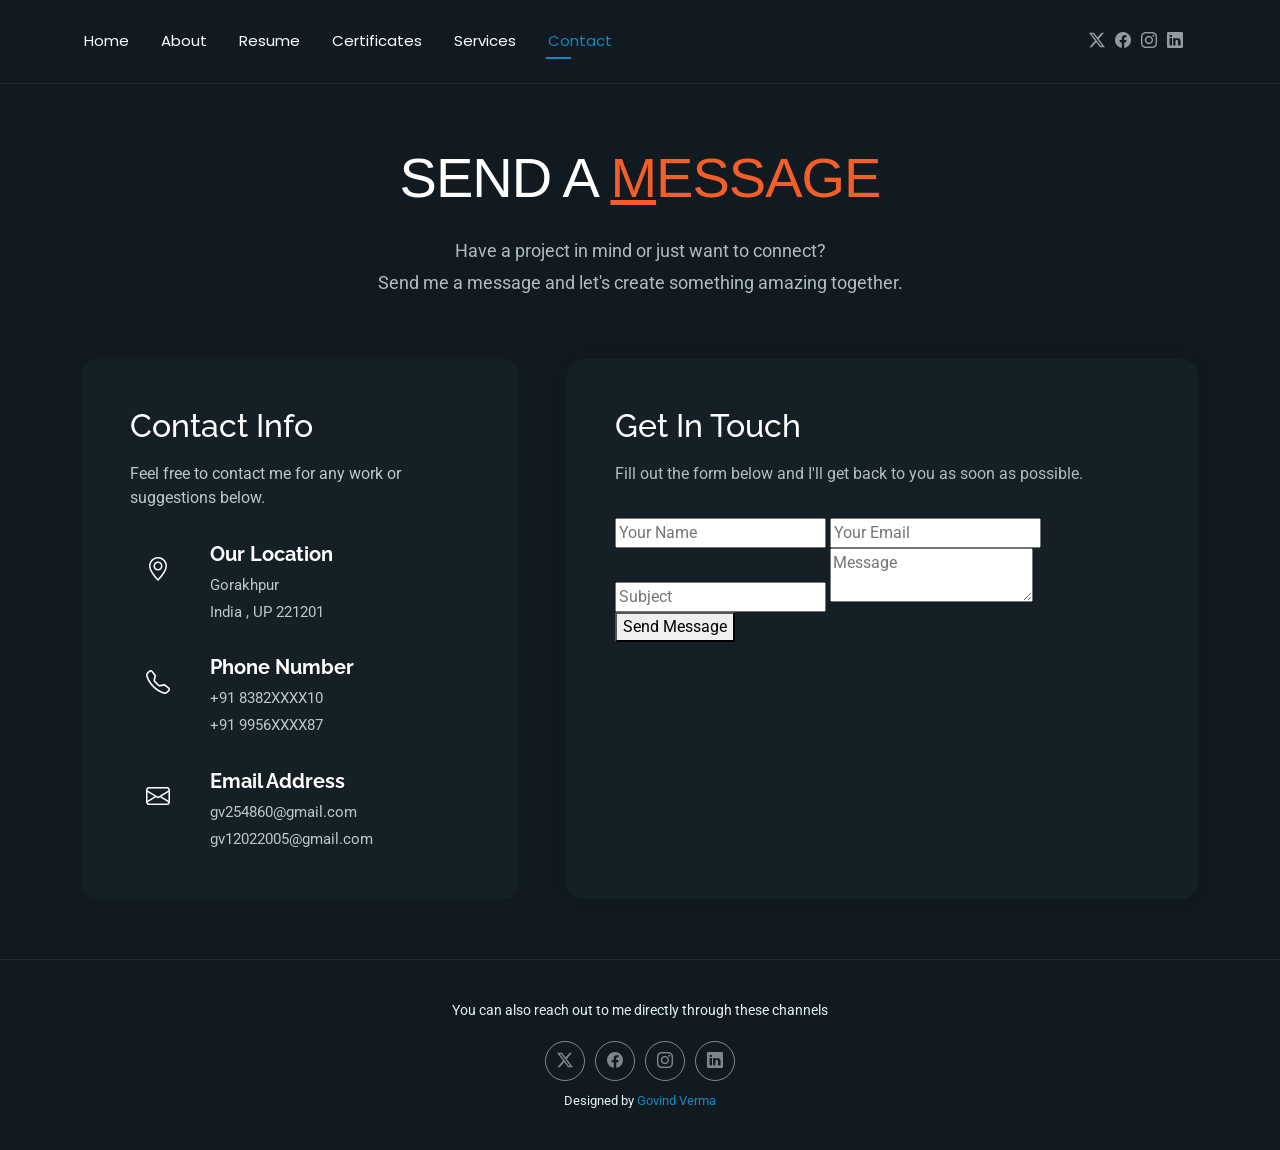
==== contact.html @ 2841191f "notification on -> netlify" ====
<!DOCTYPE html>
<html lang="en">

<head>
  <meta charset="utf-8">
  <meta content="width=device-width, initial-scale=1.0" name="viewport">
  <title>Contact-Govind Verma || Software Enginee</title>
  <meta name="description" content="">
  <meta name="keywords" content="">

  <!-- Favicons -->
  <link href="assets/img/profile/icon.png" rel="icon">
  <!-- Fonts -->
  <link href="https://fonts.googleapis.com" rel="preconnect">
  <link href="https://fonts.gstatic.com" rel="preconnect" crossorigin>
  <link href="https://fonts.googleapis.com/css2?family=Roboto:ital,wght@0,100;0,300;0,400;0,500;0,700;0,900;1,100;1,300;1,400;1,500;1,700;1,900&family=Poppins:ital,wght@0,100;0,200;0,300;0,400;0,500;0,600;0,700;0,800;0,900;1,100;1,200;1,300;1,400;1,500;1,600;1,700;1,800;1,900&family=Raleway:ital,wght@0,100;0,200;0,300;0,400;0,500;0,600;0,700;0,800;0,900;1,100;1,200;1,300;1,400;1,500;1,600;1,700;1,800;1,900&display=swap" rel="stylesheet">

  <!-- Vendor CSS Files -->
  <link href="assets/vendor/bootstrap/css/bootstrap.min.css" rel="stylesheet">
  <link href="assets/vendor/bootstrap-icons/bootstrap-icons.css" rel="stylesheet">
  <link href="assets/vendor/aos/aos.css" rel="stylesheet">
  <link href="assets/vendor/swiper/swiper-bundle.min.css" rel="stylesheet">
  <link href="assets/vendor/glightbox/css/glightbox.min.css" rel="stylesheet">

  <!-- Main CSS File -->
  <link href="assets/css/main.css" rel="stylesheet">
</head>

<body class="contact-page">

  <header id="header" class="header d-flex align-items-center light-background sticky-top">
    <div class="container position-relative d-flex align-items-center justify-content-between">
      <nav id="navmenu" class="navmenu">
        <ul>
          <li><a href="index.html" >Home</a></li>
          <li><a href="about.html">About</a></li>
          <li><a href="resume.html">Resume</a></li>
          <li><a href="portfolio.html">Certificates</a></li>
          <li><a href="services.html">Services</a></li>
          <li><a href="contact.html" class="active">Contact</a></li>
        </ul>
        <i class="mobile-nav-toggle d-xl-none bi bi-list"></i>
      </nav>

      <div class="header-social-links">
        <a href="#" class="twitter"><i class="bi bi-twitter-x"></i></a>
        <a href="#" class="facebook"><i class="bi bi-facebook"></i></a>
        <a href="#" class="instagram"><i class="bi bi-instagram"></i></a>
        <a href="https://www.linkedin.com/in/govindverma07" class="linkedin"><i class="bi bi-linkedin"></i></a>
      </div>

    </div>
  </header>

  <main class="main">

    <!-- Contact Section -->
    <section id="contact" class="contact section">

      <!-- Section Title -->
      <div class="container section-title" data-aos="fade-up">
        <h2 style="font-family: 'Franklin Gothic Medium', 'Arial Narrow', Arial, sans-serif;">SEND A <span style="color: rgb(244, 94, 40);"><u>M</u>ESSAGE</span></h2>
        <p>Have a project in mind or just want to connect? 
          <Br>Send me a message and let's create something amazing together.</p>
      </div><!-- End Section Title -->

      <div class="container" data-aos="fade-up" data-aos-delay="100">

        <div class="row g-4 g-lg-5">
          <div class="col-lg-5">
            <div class="info-box" data-aos="fade-up" data-aos-delay="200">
              <h3>Contact Info</h3>
              <p>Feel free to contact me for any work or suggestions below.</p>

              <div class="info-item" data-aos="fade-up" data-aos-delay="300">
                <div class="icon-box">
                  <i class="bi bi-geo-alt"></i>
                </div>
                <div class="content">
                  <h4>Our Location</h4>
                  <p>Gorakhpur</p>
                  <p>India , UP 221201</p>
                </div>
              </div>

              <div class="info-item" data-aos="fade-up" data-aos-delay="400">
                <div class="icon-box">
                  <i class="bi bi-telephone"></i>
                </div>
                <div class="content">
                  <h4>Phone Number</h4>
                  <p>+91 8382XXXX10</p>
                  <p>+91 9956XXXX87</p>
                </div>
              </div>

              <div class="info-item" data-aos="fade-up" data-aos-delay="500">
                <div class="icon-box">
                  <i class="bi bi-envelope"></i>
                </div>
                <div class="content">
                  <h4>Email Address</h4>
                  <p>gv254860@gmail.com</p>
                  <p>gv12022005@gmail.com</p>
                </div>
              </div>
            </div>
          </div>

          <div class="col-lg-7">
            <div class="contact-form" data-aos="fade-up" data-aos-delay="300">
              <h3>Get In Touch</h3>
              <p>Fill out the form below and I'll get back to you as soon as possible.</p>

             <form name="contact" method="POST" data-netlify="true" action="/success.html">

<input type="hidden" name="form-name" value="contact">

<input type="text" name="name" placeholder="Your Name" required>

<input type="email" name="email" placeholder="Your Email" required>

<input type="text" name="subject" placeholder="Subject">

<textarea name="message" placeholder="Message"></textarea>

<button type="submit">Send Message</button>

</form>
            </div>
          </div>

        </div>

      </div>

    </section><!-- /Contact Section -->

  </main>

  <footer id="footer" class="footer">

    <div class="container">
      <div class="copyright text-center ">
        <p>You can also reach out to me directly through these channels<br></span></p>
      </div>
       <div class="social-links d-flex justify-content-center">
        <a href="#" class="twitter"><i class="bi bi-twitter-x"></i></a>
        <a href="#" class="facebook"><i class="bi bi-facebook"></i></a>
        <a href="#" class="instagram"><i class="bi bi-instagram"></i></a>
        <a href="https://www.linkedin.com/in/govindverma07" class="linkedin"><i class="bi bi-linkedin"></i></a>
      
      </div>
      <div class="credits">
        Designed by <a href="https://www.linkedin.com/in/govindverma07">Govind Verma</a>
      </div>
    </div>
  </footer>

  <!-- Scroll Top -->
  <a href="#" id="scroll-top" class="scroll-top d-flex align-items-center justify-content-center"><i class="bi bi-arrow-up-short"></i></a>

  <!-- Preloader -->
  <div id="preloader"></div>

  <!-- Vendor JS Files -->
  <script src="assets/vendor/bootstrap/js/bootstrap.bundle.min.js"></script>
  <script src="assets/vendor/php-email-form/validate.js"></script>
  <script src="assets/vendor/aos/aos.js"></script>
  <script src="assets/vendor/typed.js/typed.umd.js"></script>
  <script src="assets/vendor/waypoints/noframework.waypoints.js"></script>
  <script src="assets/vendor/purecounter/purecounter_vanilla.js"></script>
  <script src="assets/vendor/swiper/swiper-bundle.min.js"></script>
  <script src="assets/vendor/imagesloaded/imagesloaded.pkgd.min.js"></script>
  <script src="assets/vendor/isotope-layout/isotope.pkgd.min.js"></script>
  <script src="assets/vendor/glightbox/js/glightbox.min.js"></script>

  <!-- Main JS File -->
  <script src="assets/js/main.js"></script>

</body>

</html>
---- assets/css/main.css ----
/**
* Template Name: FolioOne
* Template URL: https://bootstrapmade.com/folioone-bootstrap-portfolio-website-template/
* Updated: Aug 23 2025 with Bootstrap v5.3.7
* Author: BootstrapMade.com
* License: https://bootstrapmade.com/license/
*/

/*--------------------------------------------------------------
# Font & Color Variables
# Help: https://bootstrapmade.com/color-system/
--------------------------------------------------------------*/
/* Fonts */
:root {
  --default-font: "Roboto",  system-ui, -apple-system, "Segoe UI", Roboto, "Helvetica Neue", Arial, "Noto Sans", "Liberation Sans", sans-serif, "Apple Color Emoji", "Segoe UI Emoji", "Segoe UI Symbol", "Noto Color Emoji";
  --heading-font: "Raleway",  sans-serif;
  --nav-font: "Poppins",  sans-serif;
}

/* Global Colors - The following color variables are used throughout the website. Updating them here will change the color scheme of the entire website */
:root { 
  --background-color: #101a20; /* Background color for the entire website, including individual sections */
  --default-color: #e7f2f7; /* Default color used for the majority of the text content across the entire website */
  --heading-color: #ffffff; /* Color for headings, subheadings and title throughout the website */
  --accent-color: #1387c1; /* Accent color that represents your brand on the website. It's used for buttons, links, and other elements that need to stand out */
  --surface-color: #141f26; /* The surface color is used as a background of boxed elements within sections, such as cards, icon boxes, or other elements that require a visual separation from the global background. */
  --contrast-color: #ffffff; /* Contrast color for text, ensuring readability against backgrounds of accent, heading, or default colors. */
}

/* Nav Menu Colors - The following color variables are used specifically for the navigation menu. They are separate from the global colors to allow for more customization options */
:root {
  --nav-color: #ffffff;  /* The default color of the main navmenu links */
  --nav-hover-color: #1387c1; /* Applied to main navmenu links when they are hovered over or active */
  --nav-mobile-background-color: #213642; /* Used as the background color for mobile navigation menu */
  --nav-dropdown-background-color: #051117; /* Used as the background color for dropdown items that appear when hovering over primary navigation items */
  --nav-dropdown-color: #e7f2f7; /* Used for navigation links of the dropdown items in the navigation menu. */
  --nav-dropdown-hover-color: #1387c1; /* Similar to --nav-hover-color, this color is applied to dropdown navigation links when they are hovered over. */
}

/* Color Presets - These classes override global colors when applied to any section or element, providing reuse of the sam color scheme. */

.light-background {
  --background-color: #142027;
  --surface-color: #325264;
}

.dark-background {
  --background-color: #0b1419;
  --default-color: #ffffff;
  --heading-color: #ffffff;
  --surface-color: #252525;
  --contrast-color: #ffffff;
}

/* Smooth scroll */
:root {
  scroll-behavior: smooth;
}

/*--------------------------------------------------------------
# General Styling & Shared Classes
--------------------------------------------------------------*/
body {
  color: var(--default-color);
  background-color: var(--background-color);
  font-family: var(--default-font);
}

a {
  color: var(--accent-color);
  text-decoration: none;
  transition: 0.3s;
}

a:hover {
  color: color-mix(in srgb, var(--accent-color), transparent 25%);
  text-decoration: none;
}

h1,
h2,
h3,
h4,
h5,
h6 {
  color: var(--heading-color);
  font-family: var(--heading-font);
}

/* PHP Email Form Messages
------------------------------*/
.php-email-form .error-message {
  display: none;
  background: #df1529;
  color: #ffffff;
  text-align: left;
  padding: 15px;
  margin-bottom: 24px;
  font-weight: 600;
}

.php-email-form .sent-message {
  display: none;
  color: #ffffff;
  background: #059652;
  text-align: center;
  padding: 15px;
  margin-bottom: 24px;
  font-weight: 600;
}

.php-email-form .loading {
  display: none;
  background: var(--surface-color);
  text-align: center;
  padding: 15px;
  margin-bottom: 24px;
}

.php-email-form .loading:before {
  content: "";
  display: inline-block;
  border-radius: 50%;
  width: 24px;
  height: 24px;
  margin: 0 10px -6px 0;
  border: 3px solid var(--accent-color);
  border-top-color: var(--surface-color);
  animation: php-email-form-loading 1s linear infinite;
}

@keyframes php-email-form-loading {
  0% {
    transform: rotate(0deg);
  }

  100% {
    transform: rotate(360deg);
  }
}

/*--------------------------------------------------------------
# Global Header
--------------------------------------------------------------*/
.header {
  --background-color: rgba(255, 255, 255, 0);
  color: var(--default-color);
  background-color: var(--background-color);
  padding: 15px 0;
  transition: all 0.5s;
  z-index: 997;
  border-bottom: 1px solid color-mix(in srgb, var(--default-color), transparent 92%);
}

.header .logo {
  line-height: 1;
}

.header .logo img {
  max-height: 36px;
  margin-right: 8px;
}

.header .logo h1 {
  font-size: 32px;
  margin: 0;
  font-weight: 400;
  color: var(--heading-color);
}

.header .header-social-links {
  padding-right: 15px;
}

.header .header-social-links a {
  color: color-mix(in srgb, var(--default-color), transparent 40%);
  padding-left: 6px;
  display: inline-block;
  transition: 0.3s;
  font-size: 16px;
}

.header .header-social-links a:hover {
  color: var(--default-color);
}

.header .header-social-links a i {
  line-height: 0px;
}

@media (max-width: 1200px) {
  .header .logo {
    order: 1;
  }

  .header .header-social-links {
    order: 2;
  }

  .header .navmenu {
    order: 3;
  }
}

/* Global Header on Scroll
------------------------------*/
.scrolled .header {
  --background-color: rgba(16, 26, 32, 0.9);
}

/*--------------------------------------------------------------
# Navigation Menu
--------------------------------------------------------------*/
/* Desktop Navigation */
@media (min-width: 1200px) {
  .navmenu {
    padding: 0;
  }

  .navmenu ul {
    margin: 0;
    padding: 0;
    display: flex;
    list-style: none;
    align-items: center;
  }

  .navmenu li {
    position: relative;
  }

  .navmenu>ul>li {
    white-space: nowrap;
    padding: 15px 28px 15px 0;
  }

  .navmenu>ul>li:last-child {
    padding-right: 0;
  }

  .navmenu a,
  .navmenu a:focus {
    color: var(--nav-color);
    font-size: 15px;
    padding: 0 2px;
    font-family: var(--nav-font);
    font-weight: 400;
    display: flex;
    align-items: center;
    justify-content: space-between;
    white-space: nowrap;
    transition: 0.3s;
    position: relative;
  }

  .navmenu a i,
  .navmenu a:focus i {
    font-size: 12px;
    line-height: 0;
    margin-left: 5px;
    transition: 0.3s;
  }

  .navmenu>ul>li>a:before {
    content: "";
    position: absolute;
    height: 2px;
    bottom: -6px;
    left: 0;
    background-color: var(--nav-hover-color);
    visibility: hidden;
    width: 0px;
    transition: all 0.3s ease-in-out 0s;
  }

  .navmenu a:hover:before,
  .navmenu li:hover>a:before,
  .navmenu .active:before {
    visibility: visible;
    width: 25px;
  }

  .navmenu li:hover>a,
  .navmenu .active,
  .navmenu .active:focus {
    color: var(--nav-hover-color);
  }

  .navmenu .dropdown ul {
    margin: 0;
    padding: 10px 0;
    background: var(--nav-dropdown-background-color);
    display: block;
    position: absolute;
    visibility: hidden;
    left: -5px;
    top: 130%;
    opacity: 0;
    transition: 0.3s;
    border-radius: 4px;
    z-index: 99;
    box-shadow: 0px 0px 30px rgba(0, 0, 0, 0.1);
  }

  .navmenu .dropdown ul li {
    min-width: 200px;
  }

  .navmenu .dropdown ul a {
    padding: 10px 20px;
    font-size: 15px;
    text-transform: none;
    color: var(--nav-dropdown-color);
  }

  .navmenu .dropdown ul a i {
    font-size: 12px;
  }

  .navmenu .dropdown ul a:hover,
  .navmenu .dropdown ul .active:hover,
  .navmenu .dropdown ul li:hover>a {
    color: var(--nav-dropdown-hover-color);
  }

  .navmenu .dropdown:hover>ul {
    opacity: 1;
    top: 100%;
    visibility: visible;
  }

  .navmenu .dropdown .dropdown ul {
    top: 0;
    left: -90%;
    visibility: hidden;
  }

  .navmenu .dropdown .dropdown:hover>ul {
    opacity: 1;
    top: 0;
    left: -100%;
    visibility: visible;
  }
}

/* Mobile Navigation */
@media (max-width: 1199px) {
  .mobile-nav-toggle {
    color: var(--nav-color);
    font-size: 28px;
    line-height: 0;
    margin-right: 10px;
    cursor: pointer;
    transition: color 0.3s;
  }

  .navmenu {
    padding: 0;
    z-index: 9997;
  }

  .navmenu ul {
    display: none;
    list-style: none;
    position: absolute;
    inset: 60px 20px 20px 20px;
    padding: 10px 0;
    margin: 0;
    border-radius: 6px;
    background-color: var(--nav-mobile-background-color);
    border: 1px solid color-mix(in srgb, var(--default-color), transparent 90%);
    box-shadow: none;
    overflow-y: auto;
    transition: 0.3s;
    z-index: 9998;
  }

  .navmenu a,
  .navmenu a:focus {
    color: var(--nav-dropdown-color);
    padding: 10px 20px;
    font-family: var(--nav-font);
    font-size: 17px;
    font-weight: 500;
    display: flex;
    align-items: center;
    justify-content: space-between;
    white-space: nowrap;
    transition: 0.3s;
  }

  .navmenu a i,
  .navmenu a:focus i {
    font-size: 12px;
    line-height: 0;
    margin-left: 5px;
    width: 30px;
    height: 30px;
    display: flex;
    align-items: center;
    justify-content: center;
    border-radius: 50%;
    transition: 0.3s;
    background-color: color-mix(in srgb, var(--accent-color), transparent 90%);
  }

  .navmenu a i:hover,
  .navmenu a:focus i:hover {
    background-color: var(--accent-color);
    color: var(--contrast-color);
  }

  .navmenu a:hover,
  .navmenu .active,
  .navmenu .active:focus {
    color: var(--nav-dropdown-hover-color);
  }

  .navmenu .active i,
  .navmenu .active:focus i {
    background-color: var(--accent-color);
    color: var(--contrast-color);
    transform: rotate(180deg);
  }

  .navmenu .dropdown ul {
    position: static;
    display: none;
    z-index: 99;
    padding: 10px 0;
    margin: 10px 20px;
    background-color: var(--nav-dropdown-background-color);
    transition: all 0.5s ease-in-out;
  }

  .navmenu .dropdown ul ul {
    background-color: rgba(33, 37, 41, 0.1);
  }

  .navmenu .dropdown>.dropdown-active {
    display: block;
    background-color: rgba(33, 37, 41, 0.03);
  }

  .mobile-nav-active {
    overflow: hidden;
  }

  .mobile-nav-active .mobile-nav-toggle {
    color: #fff;
    position: absolute;
    font-size: 32px;
    top: 15px;
    right: 15px;
    margin-right: 0;
    z-index: 9999;
  }

  .mobile-nav-active .navmenu {
    position: fixed;
    overflow: hidden;
    inset: 0;
    background: rgba(33, 37, 41, 0.8);
    transition: 0.3s;
  }

  .mobile-nav-active .navmenu>ul {
    display: block;
  }
}

/*--------------------------------------------------------------
# Global Footer
--------------------------------------------------------------*/
.footer {
  color: var(--default-color);
  background-color: var(--background-color);
  font-size: 14px;
  padding: 40px 0;
  position: relative;
  border-top: 1px solid color-mix(in srgb, var(--default-color), transparent 92%);
}

.footer .copyright p {
  margin-bottom: 0;
}

.footer .social-links {
  margin-top: 20px;
}

.footer .social-links a {
  display: flex;
  align-items: center;
  justify-content: center;
  width: 40px;
  height: 40px;
  border-radius: 50%;
  border: 1px solid color-mix(in srgb, var(--default-color), transparent 50%);
  font-size: 16px;
  color: color-mix(in srgb, var(--default-color), transparent 50%);
  margin: 0 5px;
  transition: 0.3s;
}

.footer .social-links a:hover {
  color: var(--accent-color);
  border-color: var(--accent-color);
}

.footer .credits {
  margin-top: 10px;
  font-size: 13px;
  text-align: center;
}

/*--------------------------------------------------------------
# Preloader
--------------------------------------------------------------*/
#preloader {
  position: fixed;
  inset: 0;
  z-index: 9999;
  overflow: hidden;
  background-color: var(--background-color);
  transition: all 0.6s ease-out;
  width: 100%;
  height: 100vh;
}

#preloader:before,
#preloader:after {
  content: "";
  position: absolute;
  border: 4px solid var(--accent-color);
  border-radius: 50%;
  animation: animate-preloader 2s cubic-bezier(0, 0.2, 0.8, 1) infinite;
}

#preloader:after {
  animation-delay: -0.5s;
}

@keyframes animate-preloader {
  0% {
    width: 10px;
    height: 10px;
    top: calc(50% - 5px);
    left: calc(50% - 5px);
    opacity: 1;
  }

  100% {
    width: 72px;
    height: 72px;
    top: calc(50% - 36px);
    left: calc(50% - 36px);
    opacity: 0;
  }
}

/*--------------------------------------------------------------
# Scroll Top Button
--------------------------------------------------------------*/
.scroll-top {
  position: fixed;
  visibility: hidden;
  opacity: 0;
  right: 15px;
  bottom: -15px;
  z-index: 99999;
  background-color: var(--accent-color);
  width: 44px;
  height: 44px;
  border-radius: 50px;
  transition: all 0.4s;
}

.scroll-top i {
  font-size: 24px;
  color: var(--contrast-color);
  line-height: 0;
}

.scroll-top:hover {
  background-color: color-mix(in srgb, var(--accent-color), transparent 20%);
  color: var(--contrast-color);
}

.scroll-top.active {
  visibility: visible;
  opacity: 1;
  bottom: 15px;
}

/*--------------------------------------------------------------
# Disable aos animation delay on mobile devices
--------------------------------------------------------------*/
@media screen and (max-width: 768px) {
  [data-aos-delay] {
    transition-delay: 0 !important;
  }
}

/*--------------------------------------------------------------
# Global Page Titles & Breadcrumbs
--------------------------------------------------------------*/
.page-title {
  color: var(--default-color);
  background-color: var(--background-color);
  position: relative;
}

.page-title .heading {
  padding: 80px 0;
  border-top: 1px solid color-mix(in srgb, var(--default-color), transparent 90%);
}

.page-title .heading h1 {
  font-size: 38px;
  font-weight: 700;
}

.page-title nav {
  background-color: color-mix(in srgb, var(--default-color), transparent 96%);
  padding: 20px 0;
}

.page-title nav ol {
  display: flex;
  flex-wrap: wrap;
  list-style: none;
  padding: 0;
  margin: 0;
  font-size: 16px;
  font-weight: 400;
}

.page-title nav ol li+li {
  padding-left: 10px;
}

.page-title nav ol li+li::before {
  content: "/";
  display: inline-block;
  padding-right: 10px;
  color: color-mix(in srgb, var(--default-color), transparent 70%);
}

/*--------------------------------------------------------------
# Global Sections
--------------------------------------------------------------*/
section,
.section {
  color: var(--default-color);
  background-color: var(--background-color);
  padding: 60px 0;
  scroll-margin-top: 100px;
  overflow: clip;
}

@media (max-width: 1199px) {

  section,
  .section {
    scroll-margin-top: 66px;
  }
}

/*--------------------------------------------------------------
# Global Section Titles
--------------------------------------------------------------*/
.section-title {
  text-align: center;
  padding-bottom: 60px;
  position: relative;
}

.section-title h2 {
  font-size: 3.5rem;
  font-weight: 400;
  line-height: 1.2;
  color: var(--heading-color);
  margin-bottom: 1.5rem;
  letter-spacing: -1px;
}

@media (max-width: 768px) {
  .section-title h2 {
    font-size: 2.5rem;
  }
}

.section-title p {
  font-size: 1.125rem;
  line-height: 1.8;
  color: color-mix(in srgb, var(--default-color), transparent 25%);
  max-width: 900px;
  margin: 0 auto;
  text-wrap: balance;
}

/*--------------------------------------------------------------
# Hero Section
--------------------------------------------------------------*/
.hero {
  padding: 80px 0;
  min-height: 100vh;
  display: flex;
  align-items: center;
}

.hero .hero-content h1 {
  font-size: 3.5rem;
  font-weight: 700;
  margin-bottom: 1rem;
  line-height: 1.2;
}

.hero .hero-content h1 .highlight {
  color: var(--accent-color);
  position: relative;
}

.hero .hero-content h1 .highlight::after {
  content: "";
  position: absolute;
  bottom: 0;
  left: 0;
  width: 100%;
  height: 3px;
  background: linear-gradient(90deg, var(--accent-color), color-mix(in srgb, var(--accent-color), transparent 50%));
  border-radius: 2px;
}

@media (max-width: 768px) {
  .hero .hero-content h1 {
    font-size: 2.5rem;
  }
}

.hero .hero-content h2 {
  font-size: 1.5rem;
  font-weight: 400;
  margin-bottom: 2rem;
  color: color-mix(in srgb, var(--default-color), transparent 20%);
}

.hero .hero-content h2 .typed {
  color: var(--accent-color);
  font-weight: 600;
}

@media (max-width: 768px) {
  .hero .hero-content h2 {
    font-size: 1.25rem;
  }
}

.hero .hero-content p {
  font-size: 1.1rem;
  line-height: 1.6;
  margin-bottom: 2.5rem;
  color: color-mix(in srgb, var(--default-color), transparent 30%);
}

.hero .hero-actions {
  display: flex;
  gap: 1rem;
  margin-bottom: 3rem;
}

.hero .hero-actions .btn {
  padding: 12px 30px;
  border-radius: 50px;
  font-weight: 600;
  text-decoration: none;
  transition: all 0.3s ease;
  border: 2px solid;
}

.hero .hero-actions .btn.btn-primary {
  background: var(--accent-color);
  color: var(--contrast-color);
  border-color: var(--accent-color);
}

.hero .hero-actions .btn.btn-primary:hover {
  background: color-mix(in srgb, var(--accent-color), black 15%);
  border-color: color-mix(in srgb, var(--accent-color), black 15%);
  transform: translateY(-2px);
}

.hero .hero-actions .btn.btn-outline {
  background: transparent;
  color: var(--accent-color);
  border-color: var(--accent-color);
}

.hero .hero-actions .btn.btn-outline:hover {
  transform: translateY(-2px);
}

@media (max-width: 576px) {
  .hero .hero-actions {
    flex-direction: column;
  }

  .hero .hero-actions .btn {
    text-align: center;
  }
}

.hero .social-links {
  display: flex;
  gap: 1rem;
}

.hero .social-links a {
  width: 45px;
  height: 45px;
  background: var(--surface-color);
  border-radius: 50%;
  display: flex;
  align-items: center;
  justify-content: center;
  color: var(--default-color);
  font-size: 1.2rem;
  transition: all 0.3s ease;
}

.hero .social-links a:hover {
  background: var(--accent-color);
  color: var(--contrast-color);
  transform: translateY(-3px);
  box-shadow: 0 8px 25px color-mix(in srgb, var(--accent-color), transparent 70%);
}

.hero .hero-image {
  position: relative;
}

.hero .hero-image .image-wrapper {
  position: relative;
  max-width: 450px;
  margin: 0 auto;
}

.hero .hero-image .image-wrapper img {
  border-radius: 20px;
  box-shadow: 0 5px 15px color-mix(in srgb, var(--default-color), transparent 95%);
  transition: all 0.4s cubic-bezier(0.25, 0.46, 0.45, 0.94);
  position: relative;
}

.hero .hero-image .image-wrapper img:hover {
  transform: scale(1.02);
  box-shadow: 0 0 0 3px rgba(19, 135, 193, 0.3),
              0 0 20px rgba(19, 135, 193, 0.5),
              0 0 40px rgba(19, 135, 193, 0.6),
              0 0 60px rgba(19, 135, 193, 0.4),
              0 5px 15px rgba(0, 0, 0, 0.3);
  animation: borderGlow 1.2s ease-in-out infinite;
}

.hero .hero-image .floating-elements {
  position: absolute;
  top: 0;
  left: 0;
  right: 0;
  bottom: 0;
  pointer-events: none;
}

.hero .hero-image .floating-elements .floating-card {
  position: absolute;
  background: var(--surface-color);
  padding: 15px 20px;
  border-radius: 15px;
  box-shadow: 0 10px 30px color-mix(in srgb, var(--default-color), transparent 90%);
  display: flex;
  align-items: center;
  gap: 10px;
  font-weight: 600;
  animation: float 3s ease-in-out infinite;
}

.hero .hero-image .floating-elements .floating-card i {
  font-size: 1.5rem;
  color: var(--accent-color);
}

.hero .hero-image .floating-elements .floating-card.design {
  top: 10%;
  right: -10%;
  animation-delay: 0s;
}

.hero .hero-image .floating-elements .floating-card.code {
  bottom: 30%;
  left: -15%;
  animation-delay: 1s;
}

.hero .hero-image .floating-elements .floating-card.creativity {
  top: 60%;
  right: -5%;
  animation-delay: 2s;
}

@media (max-width: 992px) {
  .hero .hero-image .floating-elements .floating-card {
    display: none;
  }
}

@keyframes float {

  0%,
  100% {
    transform: translateY(0px);
  }

  50% {
    transform: translateY(-10px);
  }
}

@keyframes magicShimmer {
  0% {
    box-shadow: 0 0 0 3px rgba(19, 135, 193, 0.3),
                0 0 20px rgba(19, 135, 193, 0.5),
                0 0 40px rgba(19, 135, 193, 0.6),
                0 0 60px rgba(19, 135, 193, 0.4),
                0 5px 15px rgba(0, 0, 0, 0.3);
  }
  25% {
    box-shadow: 0 0 0 4px rgba(19, 135, 193, 0.5),
                0 0 25px rgba(19, 135, 193, 0.7),
                0 0 50px rgba(19, 135, 193, 0.8),
                0 0 80px rgba(19, 135, 193, 0.6),
                0 5px 15px rgba(0, 0, 0, 0.3);
  }
  50% {
    box-shadow: 0 0 0 5px rgba(19, 135, 193, 0.6),
                0 0 30px rgba(19, 135, 193, 0.8),
                0 0 60px rgba(19, 135, 193, 0.9),
                0 0 100px rgba(19, 135, 193, 0.7),
                0 5px 15px rgba(0, 0, 0, 0.3);
  }
  75% {
    box-shadow: 0 0 0 4px rgba(19, 135, 193, 0.5),
                0 0 25px rgba(19, 135, 193, 0.7),
                0 0 50px rgba(19, 135, 193, 0.8),
                0 0 80px rgba(19, 135, 193, 0.6),
                0 5px 15px rgba(0, 0, 0, 0.3);
  }
  100% {
    box-shadow: 0 0 0 3px rgba(19, 135, 193, 0.3),
                0 0 20px rgba(19, 135, 193, 0.5),
                0 0 40px rgba(19, 135, 193, 0.6),
                0 0 60px rgba(19, 135, 193, 0.4),
                0 5px 15px rgba(0, 0, 0, 0.3);
  }
}

@media (max-width: 992px) {
  .hero .hero-content {
    text-align: center;
    margin-bottom: 3rem;
  }
}

/*--------------------------------------------------------------
# About Section
--------------------------------------------------------------*/
.about .intro-content .eyebrow {
  display: inline-block;
  letter-spacing: 0.12em;
  text-transform: uppercase;
  font-size: 12px;
  color: color-mix(in srgb, var(--default-color), transparent 40%);
  margin-bottom: 16px;
}

.about .intro-content .headline {
  font-family: var(--heading-font);
  font-weight: 300;
  line-height: 1.2;
  font-size: clamp(28px, 4vw, 44px);
  margin: 0 0 24px 0;
}

.about .intro-content .lead {
  font-size: 18px;
  line-height: 1.8;
  color: color-mix(in srgb, var(--default-color), transparent 10%);
  margin-bottom: 24px;
}

.about .intro-content p {
  line-height: 1.8;
  margin-bottom: 24px;
  color: color-mix(in srgb, var(--default-color), transparent 5%);
}

.about .intro-content .cta-group {
  display: flex;
  gap: 24px;
  align-items: center;
  margin-top: 24px;
}

.about .intro-content .cta-group .btn-ghost {
  display: inline-flex;
  align-items: center;
  gap: 8px;
  padding: 12px 18px;
  border-radius: 6px;
  color: var(--accent-color);
  background: color-mix(in srgb, var(--accent-color), transparent 92%);
  border: 1px solid color-mix(in srgb, var(--accent-color), transparent 70%);
  transition: 0.3s ease-in-out;
}

.about .intro-content .cta-group .btn-ghost:hover,
.about .intro-content .cta-group .btn-ghost:focus {
  color: var(--contrast-color);
  background: var(--accent-color);
  border-color: var(--accent-color);
  outline: none;
  box-shadow: 0 0 0 3px color-mix(in srgb, var(--accent-color), transparent 70%);
}

.about .intro-content .cta-group .link-underline {
  display: inline-flex;
  align-items: center;
  gap: 8px;
  position: relative;
  color: var(--accent-color);
  padding-bottom: 4px;
  transition: 0.3s ease-in-out;
}

.about .intro-content .cta-group .link-underline::after {
  content: "";
  position: absolute;
  left: 0;
  right: 0;
  bottom: 0;
  height: 1px;
  background: color-mix(in srgb, var(--accent-color), transparent 40%);
  transform: scaleX(0.4);
  transform-origin: left;
  transition: 0.3s ease-in-out;
}

.about .intro-content .cta-group .link-underline:hover,
.about .intro-content .cta-group .link-underline:focus {
  color: color-mix(in srgb, var(--accent-color), transparent 10%);
  outline: none;
}

.about .intro-content .cta-group .link-underline:hover::after,
.about .intro-content .cta-group .link-underline:focus::after {
  transform: scaleX(1);
}

.about .profile-figure {
  margin: 0;
}

.about .profile-figure .profile-photo {
  width: 88%;
  max-width: 440px;
  border-radius: 18px;
  box-shadow: 0 10px 30px color-mix(in srgb, var(--default-color), transparent 92%);
  transform: translateY(0);
  transition: transform 0.3s ease-in-out;
}

.about .profile-figure .profile-caption {
  margin-top: 24px;
  display: flex;
  align-items: center;
  justify-content: center;
}

.about .profile-figure .profile-caption .meta {
  font-size: 14px;
  color: color-mix(in srgb, var(--default-color), transparent 20%);
}

.about .profile-figure .profile-caption .meta .funfact {
  font-size: 13px;
  margin-top: 4px;
  color: color-mix(in srgb, var(--default-color), transparent 35%);
}

.about .profile-figure:hover .profile-photo {
  transform: translateY(-4px);
}

.about .skill-item {
  padding: 24px;
  border-radius: 6px;
  transition: 0.3s ease-in-out;
  background: color-mix(in srgb, var(--surface-color), var(--accent-color) 2%);
  border: 1px solid color-mix(in srgb, var(--default-color), transparent 88%);
  height: 100%;
}

.about .skill-item i {
  font-size: 24px;
  color: var(--accent-color);
  margin-bottom: 16px;
  display: inline-block;
}

.about .skill-item h3 {
  font-size: 16px;
  margin-bottom: 6px;
  font-weight: 500;
}

.about .skill-item p {
  margin: 0;
  font-size: 14px;
  color: color-mix(in srgb, var(--default-color), transparent 25%);
}

.about .skill-item:hover {
  transform: translateY(-3px);
  border-color: color-mix(in srgb, var(--accent-color), transparent 60%);
  box-shadow: 0 10px 30px color-mix(in srgb, var(--default-color), transparent 92%);
}

.about .timeline-item {
  position: relative;
  padding-left: 26px;
}

.about .timeline-item time {
  display: inline-block;
  font-size: 12px;
  letter-spacing: 0.08em;
  text-transform: uppercase;
  color: color-mix(in srgb, var(--default-color), transparent 45%);
  margin-bottom: 6px;
}

.about .timeline-item h4 {
  font-size: 18px;
  font-weight: 400;
  margin: 0 0 6px;
}

.about .timeline-item p {
  font-size: 14px;
  color: color-mix(in srgb, var(--default-color), transparent 25%);
  margin: 0;
}

.about .timeline-item .dot {
  position: absolute;
  left: 0;
  top: 4px;
  width: 10px;
  height: 10px;
  border-radius: 50%;
  background: var(--accent-color);
  box-shadow: 0 0 0 6px color-mix(in srgb, var(--accent-color), transparent 80%);
}

.about .personal-quote {
  padding: 24px 0;
}

.about .personal-quote p {
  font-family: var(--heading-font);
  font-weight: 300;
  font-size: clamp(20px, 3vw, 28px);
  line-height: 1.5;
  color: color-mix(in srgb, var(--default-color), transparent 5%);
  margin: 0 auto;
  max-width: 800px;
}

.about .fact-pill {
  display: flex;
  align-items: center;
  justify-content: center;
  gap: 10px;
  padding: 10px 14px;
  border-radius: 999px;
  border: 1px solid color-mix(in srgb, var(--default-color), transparent 85%);
  background: var(--surface-color);
  color: color-mix(in srgb, var(--default-color), transparent 10%);
  transition: 0.3s ease-in-out;
}

.about .fact-pill i {
  color: var(--accent-color);
}

.about .fact-pill span {
  font-size: 14px;
}

.about .fact-pill:hover {
  transform: translateY(-2px);
  border-color: color-mix(in srgb, var(--accent-color), transparent 60%);
  box-shadow: 0 10px 30px color-mix(in srgb, var(--default-color), transparent 92%);
}

.about .fact-pill:focus-within {
  box-shadow: 0 0 0 3px color-mix(in srgb, var(--accent-color), transparent 70%);
}

@media (max-width: 992px) {
  .about .profile-figure {
    text-align: center !important;
  }

  .about .profile-figure .profile-photo {
    width: 72%;
  }

  .about .intro-content .cta-group {
    flex-wrap: wrap;
  }
}

@media (max-width: 576px) {
  .about .profile-figure .profile-photo {
    width: 100%;
  }
}

/*--------------------------------------------------------------
# Skills Section
--------------------------------------------------------------*/
.skills .skill-box {
  background-color: var(--surface-color);
  padding: 2rem;
  border-radius: 8px;
  box-shadow: 0 0 20px rgba(0, 0, 0, 0.05);
}

.skills .skill-box h3 {
  font-size: 1.2rem;
  margin-bottom: 1rem;
  font-weight: 600;
}

.skills .skill-box p {
  font-size: 0.9rem;
  margin-bottom: 0.8rem;
  opacity: 0.6;
}

.skills .skill-box .progress {
  background-color: color-mix(in srgb, var(--accent-color), transparent 85%);
  border-radius: 50px;
  height: 8px;
  margin-top: 5px;
  overflow: hidden;
}

.skills .skill-box .progress .progress-bar {
  background-color: var(--accent-color);
  height: 100%;
  position: relative;
  border-radius: 50px;
  transition: 0.9s;
  width: 1px;
}

/*--------------------------------------------------------------
# Stats Section
--------------------------------------------------------------*/
.stats .avatars {
  position: relative;
}

.stats .avatars img {
  width: 60px;
  height: 60px;
  border: 3px solid var(--accent-color);
  margin-right: -15px;
  transition: transform 0.3s ease;
}

.stats .avatars img:hover {
  transform: translateY(-5px);
  z-index: 2;
}

.stats .counters h2 {
  color: var(--heading-color);
  font-size: 48px;
  font-weight: 700;
  margin-bottom: 10px;
}

.stats .counters h2 span {
  display: inline-block;
}

.stats .counters p {
  color: var(--default-color);
  font-size: 18px;
  margin: 0;
  opacity: 0.9;
}

@media (max-width: 991px) {
  .stats .row {
    text-align: center;
  }

  .stats .avatars {
    justify-content: center;
    margin-bottom: 40px;
  }

  .stats .counters h2 {
    font-size: 36px;
  }

  .stats .counters p {
    font-size: 16px;
  }

  .stats .counters .col-md-4 {
    margin-bottom: 30px;
  }

  .stats .counters .col-md-4:last-child {
    margin-bottom: 0;
  }
}

@media (max-width: 576px) {
  .stats {
    padding: 60px 0;
  }

  .stats .avatars {
    flex-wrap: wrap;
    justify-content: center;
  }

  .stats .avatars img {
    margin: 0 -8px;
  }
}

/*--------------------------------------------------------------
# Testimonials Section
--------------------------------------------------------------*/
.testimonials .testimonials-carousel,
.testimonials .testimonials-slider {
  overflow: hidden;
}

.testimonials .testimonial-item .testimonial-content {
  border-left: 3px solid var(--accent-color);
  padding-left: 30px;
}

.testimonials .testimonial-item .testimonial-img {
  border-radius: 50%;
  border: 4px solid var(--background-color);
  margin: 0 auto;
}

.testimonials .testimonial-item h3 {
  font-size: 20px;
  font-weight: bold;
  margin: 10px 0 5px 0;
}

.testimonials .testimonial-item h4 {
  font-size: 14px;
  color: color-mix(in srgb, var(--default-color), transparent 40%);
  margin: 0 0 10px 0;
}

.testimonials .testimonial-item .stars i {
  color: #ffc107;
  margin: 0 1px;
}

.testimonials .testimonial-item .quote-icon-left,
.testimonials .testimonial-item .quote-icon-right {
  color: color-mix(in srgb, var(--accent-color), transparent 50%);
  font-size: 26px;
  line-height: 0;
}

.testimonials .testimonial-item .quote-icon-left {
  display: inline-block;
  left: -5px;
  position: relative;
}

.testimonials .testimonial-item .quote-icon-right {
  display: inline-block;
  right: -5px;
  position: relative;
  top: 10px;
  transform: scale(-1, -1);
}

.testimonials .testimonial-item p {
  font-style: italic;
}

.testimonials .swiper-wrapper {
  height: auto;
}

.testimonials .swiper-pagination {
  margin-top: 30px;
  position: relative;
}

.testimonials .swiper-pagination .swiper-pagination-bullet {
  width: 12px;
  height: 12px;
  background-color: color-mix(in srgb, var(--default-color), transparent 85%);
  opacity: 1;
}

.testimonials .swiper-pagination .swiper-pagination-bullet-active {
  background-color: var(--accent-color);
}

/*--------------------------------------------------------------
# Resume Section
--------------------------------------------------------------*/
.resume .resume-item {
  margin-bottom: 3rem;
}

.resume .resume-item .resume-title {
  font-size: 1.75rem;
  font-weight: 700;
  margin-bottom: 1.5rem;
  padding-bottom: 1.5rem;
  position: relative;
  color: var(--heading-color);
}

.resume .resume-item .resume-title::after {
  content: "";
  position: absolute;
  display: block;
  width: 50px;
  height: 3px;
  background: var(--accent-color);
  bottom: 0;
  left: 0;
}

.resume .resume-item .resume-content {
  padding-left: 1.25rem;
  border-left: 2px solid color-mix(in srgb, var(--accent-color), transparent 85%);
}

.resume .resume-item article {
  position: relative;
  margin-bottom: 2.5rem;
}

.resume .resume-item article::before {
  content: "";
  position: absolute;
  width: 16px;
  height: 16px;
  border-radius: 50%;
  left: -1.8rem;
  top: 0.25rem;
  background: var(--background-color);
  border: 2px solid var(--accent-color);
}

.resume .resume-item article h4 {
  font-size: 1.25rem;
  font-weight: 600;
  margin-bottom: 0.5rem;
  color: var(--heading-color);
}

.resume .resume-item article h5 {
  font-size: 1rem;
  background: color-mix(in srgb, var(--accent-color), transparent 92%);
  padding: 0.375rem 0.75rem;
  display: inline-block;
  font-weight: 600;
  margin: 0.5rem 0;
  color: var(--accent-color);
  border-radius: 4px;
}

.resume .resume-item article .institution,
.resume .resume-item article .company {
  font-size: 1rem;
  margin-bottom: 1rem;
  color: color-mix(in srgb, var(--default-color), transparent 25%);
}

.resume .resume-item article p {
  margin-bottom: 1rem;
}

.resume .resume-item article ul {
  padding-left: 1.25rem;
  margin-bottom: 0;
}

.resume .resume-item article ul li {
  padding-bottom: 0.75rem;
  position: relative;
}

.resume .resume-item article ul li:last-child {
  padding-bottom: 0;
}

.resume .skill-item {
  margin-bottom: 2rem;
}

.resume .skill-item h4 {
  font-size: 1rem;
  font-weight: 600;
  margin-bottom: 0.75rem;
  color: var(--heading-color);
}

.resume .skill-item .progress {
  height: 0.75rem;
  background-color: color-mix(in srgb, var(--accent-color), transparent 92%);
  border-radius: 1rem;
  overflow: visible;
}

.resume .skill-item .progress .progress-bar {
  background-color: var(--accent-color);
  position: relative;
  border-radius: 1rem;
  width: 0;
  transition: width 1s ease;
}

.resume .skill-item .progress .progress-bar::after {
  content: attr(aria-valuenow) "%";
  position: absolute;
  right: 0;
  top: -1.75rem;
  font-size: 0.875rem;
  font-weight: 600;
  color: var(--accent-color);
}

@media (max-width: 991.98px) {
  .resume .resume-item {
    margin-bottom: 2rem;
  }
}

@media (max-width: 767.98px) {
  .resume .resume-content {
    padding-left: 1rem !important;
  }

  .resume article::before {
    left: -2rem !important;
  }
}

/*--------------------------------------------------------------
# Services Section
--------------------------------------------------------------*/
.services .service-item {
  display: flex;
  background-color: var(--surface-color);
  border-radius: 12px;
  padding: 2rem;
  height: 100%;
  position: relative;
  overflow: hidden;
  box-shadow: 0 5px 20px rgba(0, 0, 0, 0.03);
  transition: all 0.4s ease;
}

.services .service-item::before {
  content: "";
  position: absolute;
  left: 0;
  top: 0;
  height: 100%;
  width: 4px;
  background-color: var(--accent-color);
  transform: scaleY(0);
  transform-origin: bottom;
  transition: transform 0.4s cubic-bezier(0.65, 0, 0.35, 1);
}

.services .service-item:hover {
  box-shadow: 0 10px 30px rgba(0, 0, 0, 0.08);
  transform: translateY(-5px);
}

.services .service-item:hover::before {
  transform: scaleY(1);
}

.services .service-item:hover .service-icon {
  background-color: var(--accent-color);
  color: var(--contrast-color);
  transform: rotateY(180deg);
}

.services .service-item:hover .service-icon i {
  transform: rotateY(180deg);
}

.services .service-item:hover .service-link i {
  transform: translateX(5px);
}

.services .service-icon {
  flex-shrink: 0;
  width: 70px;
  height: 70px;
  border-radius: 12px;
  background-color: color-mix(in srgb, var(--accent-color), transparent 90%);
  color: var(--accent-color);
  display: flex;
  align-items: center;
  justify-content: center;
  margin-right: 1.5rem;
  transition: all 0.5s ease;
}

.services .service-icon i {
  font-size: 2rem;
  transition: transform 0.5s ease;
}

.services .service-content {
  flex-grow: 1;
}

.services .service-content h3 {
  font-size: 1.4rem;
  margin-bottom: 1rem;
  font-weight: 700;
  color: var(--heading-color);
}

.services .service-content p {
  margin-bottom: 1.25rem;
  color: color-mix(in srgb, var(--default-color), transparent 20%);
}

.services .service-link {
  display: inline-flex;
  align-items: center;
  color: var(--accent-color);
  font-weight: 600;
  text-decoration: none;
  transition: color 0.3s ease;
}

.services .service-link span {
  margin-right: 0.5rem;
}

.services .service-link i {
  transition: transform 0.3s ease;
}

.services .service-link:hover {
  color: color-mix(in srgb, var(--accent-color), transparent 25%);
}

@media (max-width: 767.98px) {
  .services .service-item {
    padding: 1.5rem;
    margin-bottom: 1rem;
  }

  .services .service-icon {
    width: 60px;
    height: 60px;
    margin-right: 1rem;
  }

  .services .service-icon i {
    font-size: 1.5rem;
  }

  .services .service-content h3 {
    font-size: 1.2rem;
    margin-bottom: 0.75rem;
  }

  .services .service-content p {
    margin-bottom: 1rem;
    font-size: 0.95rem;
  }
}

@media (max-width: 575.98px) {
  .services .service-item {
    flex-direction: column;
    text-align: center;
  }

  .services .service-item::before {
    width: 100%;
    height: 4px;
    transform: scaleX(0);
    transform-origin: left;
  }

  .services .service-item:hover::before {
    transform: scaleX(1);
  }

  .services .service-icon {
    margin-right: 0;
    margin-bottom: 1.25rem;
  }

  .services .service-link {
    justify-content: center;
  }
}

/*--------------------------------------------------------------
# Service Details Section
--------------------------------------------------------------*/
.service-details .service-hero {
  margin-bottom: 4rem;
}

.service-details .service-hero .service-meta {
  display: flex;
  align-items: center;
  gap: 1rem;
  margin-bottom: 1.5rem;
}

.service-details .service-hero .service-meta .service-category {
  background: color-mix(in srgb, var(--accent-color), transparent 85%);
  color: var(--accent-color);
  padding: 0.5rem 1rem;
  border-radius: 20px;
  font-size: 0.85rem;
  font-weight: 500;
  letter-spacing: 0.5px;
}

.service-details .service-hero .service-meta .reading-time {
  color: color-mix(in srgb, var(--default-color), transparent 50%);
  font-size: 0.9rem;
  font-weight: 300;
}

.service-details .service-hero h1 {
  font-size: 3.5rem;
  font-weight: 300;
  line-height: 1.2;
  margin-bottom: 1.5rem;
  color: var(--heading-color);
  letter-spacing: -0.02em;
}

.service-details .service-hero .service-description {
  font-size: 1.25rem;
  line-height: 1.7;
  color: color-mix(in srgb, var(--default-color), transparent 25%);
  font-weight: 300;
  margin: 0;
}

.service-details .service-visual {
  margin-bottom: 4rem;
  overflow: hidden;
  border-radius: 4px;
}

.service-details .service-visual img {
  width: 100%;
  height: 400px;
  object-fit: cover;
  transition: transform 0.5s ease;
}

.service-details .service-visual img:hover {
  transform: scale(1.02);
}

.service-details .service-narrative {
  margin-bottom: 5rem;
}

.service-details .service-narrative h3 {
  font-size: 2rem;
  font-weight: 300;
  margin-bottom: 2rem;
  color: var(--heading-color);
  letter-spacing: -0.01em;
}

.service-details .service-narrative p {
  font-size: 1.1rem;
  line-height: 1.8;
  margin-bottom: 2rem;
  color: var(--default-color);
  font-weight: 300;
}

.service-details .benefits-grid {
  display: grid;
  grid-template-columns: repeat(auto-fit, minmax(280px, 1fr));
  gap: 2.5rem;
  margin-top: 3rem;
}

.service-details .benefits-grid .benefit-card {
  text-align: center;
  padding: 0;
}

.service-details .benefits-grid .benefit-card .benefit-icon {
  width: 60px;
  height: 60px;
  background: color-mix(in srgb, var(--accent-color), transparent 90%);
  border-radius: 50%;
  display: flex;
  align-items: center;
  justify-content: center;
  margin: 0 auto 1.5rem;
  transition: all 0.3s ease;
}

.service-details .benefits-grid .benefit-card .benefit-icon i {
  font-size: 1.5rem;
  color: var(--accent-color);
}

.service-details .benefits-grid .benefit-card:hover .benefit-icon {
  background: var(--accent-color);
  transform: translateY(-2px);
}

.service-details .benefits-grid .benefit-card:hover .benefit-icon i {
  color: var(--contrast-color);
}

.service-details .benefits-grid .benefit-card h4 {
  font-size: 1.2rem;
  font-weight: 400;
  margin-bottom: 1rem;
  color: var(--heading-color);
}

.service-details .benefits-grid .benefit-card p {
  font-size: 1rem;
  line-height: 1.6;
  color: color-mix(in srgb, var(--default-color), transparent 30%);
  margin: 0;
}

.service-details .timeline-section {
  margin-bottom: 4rem;
}

.service-details .timeline-section h3 {
  font-size: 2rem;
  font-weight: 300;
  margin-bottom: 3rem;
  color: var(--heading-color);
  letter-spacing: -0.01em;
}

.service-details .timeline-section .timeline {
  position: relative;
}

.service-details .timeline-section .timeline::before {
  content: "";
  position: absolute;
  left: 30px;
  top: 0;
  bottom: 0;
  width: 1px;
  background: color-mix(in srgb, var(--default-color), transparent 85%);
}

.service-details .timeline-section .timeline .timeline-item {
  position: relative;
  padding-left: 80px;
  margin-bottom: 3rem;
}

.service-details .timeline-section .timeline .timeline-item:last-child {
  margin-bottom: 0;
}

.service-details .timeline-section .timeline .timeline-item .timeline-marker {
  position: absolute;
  left: 0;
  top: 0;
  width: 60px;
  height: 60px;
  background: var(--surface-color);
  border: 2px solid color-mix(in srgb, var(--accent-color), transparent 70%);
  border-radius: 50%;
  display: flex;
  align-items: center;
  justify-content: center;
  z-index: 1;
}

.service-details .timeline-section .timeline .timeline-item .timeline-marker span {
  font-size: 1.2rem;
  font-weight: 500;
  color: var(--accent-color);
}

.service-details .timeline-section .timeline .timeline-item .timeline-content h4 {
  font-size: 1.3rem;
  font-weight: 400;
  margin-bottom: 0.75rem;
  color: var(--heading-color);
}

.service-details .timeline-section .timeline .timeline-item .timeline-content p {
  font-size: 1rem;
  line-height: 1.6;
  margin-bottom: 0.5rem;
  color: var(--default-color);
}

.service-details .timeline-section .timeline .timeline-item .timeline-content small {
  color: color-mix(in srgb, var(--default-color), transparent 40%);
  font-size: 0.9rem;
  font-weight: 500;
}

.service-details .service-sidebar {
  padding-left: 2rem;
}

@media (max-width: 992px) {
  .service-details .service-sidebar {
    padding-left: 0;
    margin-top: 4rem;
  }
}

.service-details .overview-card,
.service-details .success-story,
.service-details .consultation-form {
  background: var(--surface-color);
  border-radius: 8px;
  padding: 2.5rem;
  margin-bottom: 2.5rem;
  border: 1px solid color-mix(in srgb, var(--default-color), transparent 93%);
  transition: all 0.3s ease;
}

.service-details .overview-card:hover,
.service-details .success-story:hover,
.service-details .consultation-form:hover {
  border-color: color-mix(in srgb, var(--accent-color), transparent 80%);
}

.service-details .overview-card .overview-header h4 {
  font-size: 1.4rem;
  font-weight: 400;
  margin-bottom: 2rem;
  color: var(--heading-color);
}

.service-details .overview-card .overview-stats {
  display: grid;
  grid-template-columns: repeat(3, 1fr);
  gap: 1.5rem;
  margin-bottom: 2rem;
}

.service-details .overview-card .overview-stats .stat-item {
  text-align: center;
}

.service-details .overview-card .overview-stats .stat-item .stat-number {
  font-size: 2rem;
  font-weight: 300;
  color: var(--accent-color);
  line-height: 1;
  margin-bottom: 0.5rem;
}

.service-details .overview-card .overview-stats .stat-item .stat-label {
  font-size: 0.85rem;
  color: color-mix(in srgb, var(--default-color), transparent 40%);
  font-weight: 500;
  text-transform: uppercase;
  letter-spacing: 0.5px;
}

.service-details .overview-card .overview-details {
  border-top: 1px solid color-mix(in srgb, var(--default-color), transparent 90%);
  padding-top: 1.5rem;
}

.service-details .overview-card .overview-details .detail-row {
  display: flex;
  justify-content: space-between;
  align-items: center;
  margin-bottom: 1rem;
}

.service-details .overview-card .overview-details .detail-row:last-child {
  margin-bottom: 0;
}

.service-details .overview-card .overview-details .detail-row .detail-label {
  font-size: 0.95rem;
  color: color-mix(in srgb, var(--default-color), transparent 30%);
  font-weight: 400;
}

.service-details .overview-card .overview-details .detail-row .detail-value {
  font-size: 0.95rem;
  color: var(--heading-color);
  font-weight: 500;
}

.service-details .success-story .story-quote p {
  font-size: 1.1rem;
  line-height: 1.7;
  color: color-mix(in srgb, var(--default-color), transparent 20%);
  font-style: italic;
  margin-bottom: 2rem;
}

.service-details .success-story .story-author {
  display: flex;
  align-items: center;
  gap: 1rem;
  margin-bottom: 1.5rem;
}

.service-details .success-story .story-author .author-avatar {
  width: 50px;
  height: 50px;
  border-radius: 50%;
  object-fit: cover;
}

.service-details .success-story .story-author .author-details h5 {
  font-size: 1rem;
  font-weight: 500;
  margin-bottom: 0.25rem;
  color: var(--heading-color);
}

.service-details .success-story .story-author .author-details span {
  display: block;
  font-size: 0.9rem;
  color: color-mix(in srgb, var(--default-color), transparent 40%);
  margin-bottom: 0.25rem;
}

.service-details .success-story .story-author .author-details small {
  font-size: 0.8rem;
  color: color-mix(in srgb, var(--default-color), transparent 50%);
}

.service-details .success-story .story-metrics {
  display: grid;
  grid-template-columns: repeat(2, 1fr);
  gap: 1rem;
  padding-top: 1.5rem;
  border-top: 1px solid color-mix(in srgb, var(--default-color), transparent 90%);
}

.service-details .success-story .story-metrics .metric {
  text-align: center;
}

.service-details .success-story .story-metrics .metric .metric-value {
  font-size: 1.5rem;
  font-weight: 500;
  color: var(--accent-color);
  display: block;
  margin-bottom: 0.25rem;
}

.service-details .success-story .story-metrics .metric .metric-label {
  font-size: 0.8rem;
  color: color-mix(in srgb, var(--default-color), transparent 40%);
  text-transform: uppercase;
  letter-spacing: 0.5px;
}

.service-details .consultation-form .form-header {
  margin-bottom: 2rem;
}

.service-details .consultation-form .form-header h4 {
  font-size: 1.4rem;
  font-weight: 400;
  margin-bottom: 0.75rem;
  color: var(--heading-color);
}

.service-details .consultation-form .form-header p {
  font-size: 0.95rem;
  line-height: 1.6;
  color: color-mix(in srgb, var(--default-color), transparent 30%);
  margin: 0;
}

.service-details .consultation-form .form-group {
  margin-bottom: 1.5rem;
}

.service-details .consultation-form .form-input {
  width: 100%;
  padding: 1rem;
  border: 1px solid color-mix(in srgb, var(--default-color), transparent 85%);
  border-radius: 4px;
  font-size: 0.95rem;
  transition: all 0.3s ease;
  background: transparent;
}

.service-details .consultation-form .form-input:focus {
  outline: none;
  border-color: var(--accent-color);
  box-shadow: 0 0 0 3px color-mix(in srgb, var(--accent-color), transparent 90%);
}

.service-details .consultation-form input[type=text],
.service-details .consultation-form input[type=email],
.service-details .consultation-form input[type=tel],
.service-details .consultation-form select,
.service-details .consultation-form textarea {
  color: var(--default-color);
  background-color: var(--surface-color);
  font-size: 14px;
  border-color: color-mix(in srgb, var(--default-color), transparent 80%);
}

.service-details .consultation-form input[type=text]:focus,
.service-details .consultation-form input[type=email]:focus,
.service-details .consultation-form input[type=tel]:focus,
.service-details .consultation-form select:focus,
.service-details .consultation-form textarea:focus {
  border-color: var(--accent-color);
}

.service-details .consultation-form input[type=text]::placeholder,
.service-details .consultation-form input[type=email]::placeholder,
.service-details .consultation-form input[type=tel]::placeholder,
.service-details .consultation-form select::placeholder,
.service-details .consultation-form textarea::placeholder {
  color: color-mix(in srgb, var(--default-color), transparent 70%);
}

.service-details .consultation-form .btn-consultation {
  background: var(--accent-color);
  color: var(--contrast-color);
  border: none;
  padding: 1rem 2rem;
  border-radius: 4px;
  font-size: 0.95rem;
  font-weight: 500;
  width: 100%;
  display: flex;
  align-items: center;
  justify-content: center;
  gap: 0.5rem;
  transition: all 0.3s ease;
  text-transform: none;
}

.service-details .consultation-form .btn-consultation:hover {
  background: color-mix(in srgb, var(--accent-color), transparent 10%);
  transform: translateY(-1px);
}

.service-details .consultation-form .btn-consultation i {
  font-size: 0.9rem;
}

@media (max-width: 768px) {
  .service-details .service-hero h1 {
    font-size: 2.5rem;
  }

  .service-details .service-hero .service-description {
    font-size: 1.1rem;
  }

  .service-details .service-visual img {
    height: 250px;
  }

  .service-details .benefits-grid {
    grid-template-columns: 1fr;
    gap: 2rem;
  }

  .service-details .timeline-section .timeline::before {
    left: 20px;
  }

  .service-details .timeline-section .timeline .timeline-item {
    padding-left: 60px;
  }

  .service-details .timeline-section .timeline .timeline-item .timeline-marker {
    width: 40px;
    height: 40px;
  }

  .service-details .timeline-section .timeline .timeline-item .timeline-marker span {
    font-size: 1rem;
  }

  .service-details .overview-card .overview-stats {
    grid-template-columns: 1fr;
    gap: 1rem;
  }
}

/*--------------------------------------------------------------
# Portfolio Section
--------------------------------------------------------------*/
.portfolio .portfolio-filters {
  display: flex;
  justify-content: center;
  flex-wrap: wrap;
  gap: 10px;
  margin-bottom: 30px;
  padding: 0;
  list-style: none;
}

.portfolio .portfolio-filters li {
  padding: 8px 20px;
  font-size: 0.95rem;
  font-weight: 500;
  border-radius: 30px;
  cursor: pointer;
  transition: all 0.3s ease;
  background-color: color-mix(in srgb, var(--accent-color), transparent 90%);
  color: var(--accent-color);
}

.portfolio .portfolio-filters li:hover {
  background-color: color-mix(in srgb, var(--accent-color), transparent 80%);
}

.portfolio .portfolio-filters li.filter-active {
  background-color: var(--accent-color);
  color: var(--contrast-color);
}

.portfolio .portfolio-card {
  background-color: var(--surface-color);
  border-radius: 10px;
  overflow: hidden;
  box-shadow: 0 5px 15px rgba(0, 0, 0, 0.05);
  margin-bottom: 30px;
  transition: all 0.3s ease;
}

.portfolio .portfolio-card:hover {
  transform: translateY(-10px);
  box-shadow: 0 10px 30px rgba(0, 0, 0, 0.1);
}

.portfolio .portfolio-card:hover .portfolio-img .portfolio-overlay {
  opacity: 1;
}

.portfolio .portfolio-card:hover .portfolio-img img {
  transform: scale(1.1);
}

.portfolio .portfolio-card .portfolio-img {
  position: relative;
  overflow: hidden;
}

.portfolio .portfolio-card .portfolio-img img {
  width: 100%;
  height: auto;
  transition: transform 0.5s ease;
}

.portfolio .portfolio-card .portfolio-img .portfolio-overlay {
  position: absolute;
  top: 0;
  left: 0;
  width: 100%;
  height: 100%;
  background: rgba(0, 0, 0, 0.6);
  display: flex;
  align-items: center;
  justify-content: center;
  gap: 15px;
  opacity: 0;
  transition: all 0.3s ease;
}

.portfolio .portfolio-card .portfolio-img .portfolio-overlay a {
  width: 45px;
  height: 45px;
  background-color: var(--accent-color);
  color: var(--contrast-color);
  border-radius: 50%;
  display: flex;
  align-items: center;
  justify-content: center;
  font-size: 1.2rem;
  transition: all 0.3s ease;
}

.portfolio .portfolio-card .portfolio-img .portfolio-overlay a:hover {
  background-color: color-mix(in srgb, var(--accent-color), #fff 20%);
  transform: translateY(-5px);
}

.portfolio .portfolio-card .portfolio-info {
  padding: 20px;
}

.portfolio .portfolio-card .portfolio-info h4 {
  font-size: 1.2rem;
  font-weight: 700;
  margin-bottom: 5px;
  color: var(--heading-color);
}

.portfolio .portfolio-card .portfolio-info p {
  font-size: 0.9rem;
  color: var(--default-color);
  margin-bottom: 10px;
}

.portfolio .portfolio-card .portfolio-info .portfolio-tags {
  display: flex;
  flex-wrap: wrap;
  gap: 8px;
}

.portfolio .portfolio-card .portfolio-info .portfolio-tags span {
  font-size: 0.8rem;
  padding: 4px 12px;
  border-radius: 20px;
  background-color: color-mix(in srgb, var(--accent-color), transparent 90%);
  color: var(--accent-color);
}

.portfolio .btn-primary {
  background-color: var(--accent-color);
  border-color: var(--accent-color);
  color: var(--contrast-color);
  padding: 12px 30px;
  font-weight: 600;
  border-radius: 5px;
  transition: all 0.3s ease;
}

.portfolio .btn-primary:hover {
  background-color: color-mix(in srgb, var(--accent-color), #000 10%);
  border-color: color-mix(in srgb, var(--accent-color), #000 10%);
  transform: translateY(-3px);
  box-shadow: 0 5px 15px rgba(0, 0, 0, 0.1);
}

/*--------------------------------------------------------------
# Portfolio Details Section
--------------------------------------------------------------*/
.portfolio-details {
  --section-spacing: 2.5rem;
}

.portfolio-details .portfolio-details-media {
  position: relative;
}

.portfolio-details .portfolio-details-media .main-image {
  margin-bottom: 1rem;
  border-radius: 20px;
  overflow: hidden;
  box-shadow: 0 10px 30px rgba(0, 0, 0, 0.08);
}

.portfolio-details .portfolio-details-media .main-image .portfolio-details-slider {
  position: relative;
}

.portfolio-details .portfolio-details-media .main-image .portfolio-details-slider .swiper-wrapper {
  height: auto !important;
}

.portfolio-details .portfolio-details-media .main-image .portfolio-details-slider .swiper-slide img {
  aspect-ratio: 3/2;
  object-fit: cover;
  width: 100%;
}

.portfolio-details .portfolio-details-media .main-image .portfolio-details-slider .swiper-button-next,
.portfolio-details .portfolio-details-media .main-image .portfolio-details-slider .swiper-button-prev {
  background-color: var(--contrast-color);
  width: 40px;
  height: 40px;
  border-radius: 50%;
  transition: all 0.3s ease;
}

.portfolio-details .portfolio-details-media .main-image .portfolio-details-slider .swiper-button-next:after,
.portfolio-details .portfolio-details-media .main-image .portfolio-details-slider .swiper-button-prev:after {
  font-size: 16px;
  color: var(--accent-color);
  font-weight: bold;
}

.portfolio-details .portfolio-details-media .main-image .portfolio-details-slider .swiper-button-next:hover,
.portfolio-details .portfolio-details-media .main-image .portfolio-details-slider .swiper-button-prev:hover {
  background-color: var(--accent-color);
}

.portfolio-details .portfolio-details-media .main-image .portfolio-details-slider .swiper-button-next:hover:after,
.portfolio-details .portfolio-details-media .main-image .portfolio-details-slider .swiper-button-prev:hover:after {
  color: var(--contrast-color);
}

.portfolio-details .portfolio-details-media .thumbnail-grid img {
  height: 80px;
  object-fit: cover;
  border-radius: 8px;
  cursor: pointer;
  transition: all 0.3s ease;
  box-shadow: 0 4px 10px rgba(0, 0, 0, 0.05);
}

.portfolio-details .portfolio-details-media .thumbnail-grid img:hover {
  transform: translateY(-5px);
  box-shadow: 0 8px 15px rgba(0, 0, 0, 0.1);
}

.portfolio-details .portfolio-details-media .tech-stack-badges {
  display: flex;
  flex-wrap: wrap;
  gap: 10px;
  margin-top: 1.5rem;
}

.portfolio-details .portfolio-details-media .tech-stack-badges span {
  display: inline-block;
  padding: 6px 12px;
  font-size: 13px;
  font-weight: 500;
  border-radius: 20px;
  background-color: color-mix(in srgb, var(--heading-color), transparent 85%);
  color: var(--heading-color);
  transition: all 0.3s ease;
}

.portfolio-details .portfolio-details-media .tech-stack-badges span:hover {
  background-color: color-mix(in srgb, var(--heading-color), transparent 70%);
  transform: translateY(-2px);
}

.portfolio-details .portfolio-details-content {
  padding: 0 0 0 2rem;
  height: 100%;
  display: flex;
  flex-direction: column;
}

.portfolio-details .portfolio-details-content .project-meta {
  display: flex;
  flex-wrap: wrap;
  justify-content: space-between;
  margin-bottom: 1.5rem;
}

.portfolio-details .portfolio-details-content .project-meta .badge-wrapper .project-badge {
  display: inline-block;
  padding: 8px 16px;
  background-color: color-mix(in srgb, var(--accent-color), transparent 90%);
  color: var(--accent-color);
  border-radius: 30px;
  font-weight: 600;
  font-size: 14px;
}

.portfolio-details .portfolio-details-content .project-meta .date-client {
  display: flex;
  gap: 1.5rem;
}

.portfolio-details .portfolio-details-content .project-meta .date-client .meta-item {
  display: flex;
  align-items: center;
  font-size: 14px;
  color: color-mix(in srgb, var(--default-color), transparent 30%);
}

.portfolio-details .portfolio-details-content .project-meta .date-client .meta-item i {
  margin-right: 6px;
  color: var(--accent-color);
}

.portfolio-details .portfolio-details-content .project-title {
  font-size: 2.2rem;
  margin-bottom: 1rem;
  font-weight: 700;
  line-height: 1.2;
  color: var(--heading-color);
}

.portfolio-details .portfolio-details-content .project-website {
  display: flex;
  align-items: center;
  margin-bottom: 1.5rem;
}

.portfolio-details .portfolio-details-content .project-website i {
  font-size: 22px;
  color: var(--accent-color);
  margin-right: 8px;
}

.portfolio-details .portfolio-details-content .project-website a {
  font-weight: 500;
  transition: all 0.3s;
}

.portfolio-details .portfolio-details-content .project-website a:hover {
  letter-spacing: 0.5px;
}

.portfolio-details .portfolio-details-content .project-overview {
  margin-bottom: var(--section-spacing);
}

.portfolio-details .portfolio-details-content .project-overview .lead {
  font-size: 1.1rem;
  line-height: 1.7;
  color: color-mix(in srgb, var(--default-color), transparent 15%);
  margin-bottom: 1.5rem;
}

.portfolio-details .portfolio-details-content .project-overview .project-accordion .accordion-item {
  border: none;
  background: none;
  margin-bottom: 10px;
}

.portfolio-details .portfolio-details-content .project-overview .project-accordion .accordion-item .accordion-header .accordion-button {
  padding: 1rem;
  font-weight: 600;
  font-size: 1rem;
  color: var(--heading-color);
  background-color: color-mix(in srgb, var(--surface-color), transparent 70%);
  border-radius: 8px !important;
  box-shadow: none;
}

.portfolio-details .portfolio-details-content .project-overview .project-accordion .accordion-item .accordion-header .accordion-button:not(.collapsed) {
  background-color: var(--surface-color);
  color: var(--accent-color);
  border-bottom-left-radius: 0 !important;
  border-bottom-right-radius: 0 !important;
  box-shadow: 0 4px 10px rgba(0, 0, 0, 0.03);
}

.portfolio-details .portfolio-details-content .project-overview .project-accordion .accordion-item .accordion-header .accordion-button:not(.collapsed) i {
  color: var(--accent-color);
}

.portfolio-details .portfolio-details-content .project-overview .project-accordion .accordion-item .accordion-header .accordion-button::after {
  background-size: 14px;
  width: 14px;
  height: 14px;
}

.portfolio-details .portfolio-details-content .project-overview .project-accordion .accordion-item .accordion-header .accordion-button i {
  font-size: 1.1rem;
}

.portfolio-details .portfolio-details-content .project-overview .project-accordion .accordion-item .accordion-body {
  padding: 1rem;
  background-color: var(--surface-color);
  border-bottom-left-radius: 8px;
  border-bottom-right-radius: 8px;
}

.portfolio-details .portfolio-details-content .project-overview .project-accordion .accordion-item .accordion-body p {
  margin-bottom: 0;
  color: color-mix(in srgb, var(--default-color), transparent 25%);
  line-height: 1.6;
}

.portfolio-details .portfolio-details-content .project-features {
  margin-bottom: var(--section-spacing);
}

.portfolio-details .portfolio-details-content .project-features h3 {
  display: flex;
  align-items: center;
  font-size: 1.25rem;
  margin-bottom: 1.2rem;
}

.portfolio-details .portfolio-details-content .project-features h3 i {
  margin-right: 10px;
  color: var(--accent-color);
  font-size: 1.1em;
}

.portfolio-details .portfolio-details-content .project-features .feature-list {
  list-style: none;
  padding-left: 0;
}

.portfolio-details .portfolio-details-content .project-features .feature-list li {
  display: flex;
  align-items: center;
  padding: 8px 0;
  font-size: 15px;
  color: color-mix(in srgb, var(--default-color), transparent 15%);
}

.portfolio-details .portfolio-details-content .project-features .feature-list li i {
  color: var(--accent-color);
  margin-right: 10px;
  font-size: 1.1em;
}

.portfolio-details .portfolio-details-content .cta-buttons {
  display: flex;
  flex-wrap: wrap;
  gap: 1rem;
  margin-top: auto;
}

.portfolio-details .portfolio-details-content .cta-buttons .btn-view-project {
  padding: 12px 28px;
  background-color: var(--accent-color);
  color: var(--contrast-color);
  border-radius: 30px;
  font-weight: 500;
  transition: all 0.3s ease;
}

.portfolio-details .portfolio-details-content .cta-buttons .btn-view-project:hover {
  background-color: color-mix(in srgb, var(--accent-color), black 15%);
  transform: translateY(-3px);
  box-shadow: 0 8px 15px rgba(0, 0, 0, 0.1);
}

.portfolio-details .portfolio-details-content .cta-buttons .btn-next-project {
  padding: 12px 28px;
  background-color: color-mix(in srgb, var(--heading-color), transparent 90%);
  color: var(--heading-color);
  border-radius: 30px;
  font-weight: 500;
  transition: all 0.3s ease;
  display: flex;
  align-items: center;
  gap: 8px;
}

.portfolio-details .portfolio-details-content .cta-buttons .btn-next-project i {
  transition: transform 0.3s ease;
}

.portfolio-details .portfolio-details-content .cta-buttons .btn-next-project:hover {
  background-color: color-mix(in srgb, var(--heading-color), transparent 80%);
}

.portfolio-details .portfolio-details-content .cta-buttons .btn-next-project:hover i {
  transform: translateX(3px);
}

@media (max-width: 1199.98px) {
  .portfolio-details .portfolio-details-content {
    padding-left: 1rem;
  }
}

@media (max-width: 991.98px) {
  .portfolio-details .portfolio-details-content {
    padding: 2rem 0 0 0;
  }

  .portfolio-details .portfolio-details-content .cta-buttons {
    margin-top: 2rem;
  }
}

@media (max-width: 767.98px) {
  .portfolio-details .project-meta {
    flex-direction: column;
    gap: 1rem;
  }

  .portfolio-details .project-meta .date-client {
    flex-direction: column;
    gap: 0.5rem;
  }

  .portfolio-details .cta-buttons {
    flex-direction: column;
    width: 100%;
  }

  .portfolio-details .cta-buttons a {
    width: 100%;
    text-align: center;
  }
}

/*--------------------------------------------------------------
# Contact Section
--------------------------------------------------------------*/
.contact .info-box {
  background-color: var(--surface-color);
  padding: 3rem;
  border-radius: 1rem;
  height: 100%;
}

.contact .info-box h3 {
  color: var(--contrast-color);
  font-size: 2rem;
  margin-bottom: 1rem;
}

@media (max-width: 767.98px) {
  .contact .info-box h3 {
    font-size: 1.75rem;
  }
}

.contact .info-box p {
  opacity: 0.8;
  margin-bottom: 2rem;
}

.contact .info-box a {
  color: var(--contrast-color);
}

@media (max-width: 992px) {
  .contact .info-box {
    padding: 1.5rem;
  }
}

.contact .info-item {
  display: flex;
  gap: 1.5rem;
  margin-bottom: 2rem;
}

.contact .info-item:last-child {
  margin-bottom: 0;
}

.contact .info-item .icon-box {
  width: 3.5rem;
  height: 3.5rem;
  background-color: var(--surface-color);
  border-radius: 50%;
  display: flex;
  align-items: center;
  justify-content: center;
  flex-shrink: 0;
  transition: 0.3s;
}

.contact .info-item .icon-box i {
  font-size: 1.5rem;
  color: var(--contrast-color);
}

.contact .info-item:hover .icon-box {
  background-color: var(--accent-color);
}

.contact .info-item .content h4 {
  color: var(--contrast-color);
  font-size: 1.25rem;
  margin-bottom: 0.5rem;
  font-weight: 700;
}

.contact .info-item .content p {
  margin-bottom: 0.25rem;
  font-size: 0.95rem;
}

.contact .info-item .content p:last-child {
  margin-bottom: 0;
}

.contact .contact-form {
  background-color: var(--surface-color);
  padding: 3rem;
  border-radius: 1rem;
  height: 100%;
  box-shadow: 0 0 25px rgba(0, 0, 0, 0.05);
}

@media (max-width: 992px) {
  .contact .contact-form {
    padding: 1.5rem;
  }
}

.contact .contact-form h3 {
  font-size: 2rem;
  margin-bottom: 1rem;
}

@media (max-width: 768px) {
  .contact .contact-form h3 {
    font-size: 1.75rem;
  }
}

.contact .contact-form p {
  color: color-mix(in srgb, var(--default-color), transparent 25%);
  margin-bottom: 2rem;
}

.contact .contact-form .form-control,
.contact .contact-form .form-select {
  padding: 0.875rem 1.25rem;
  border-color: color-mix(in srgb, var(--default-color), transparent 90%);
  border-radius: 0.5rem;
  background-color: transparent;
  color: var(--default-color);
}

.contact .contact-form .form-control:focus,
.contact .contact-form .form-select:focus {
  box-shadow: none;
  border-color: var(--accent-color);
}

.contact .contact-form .form-control::placeholder,
.contact .contact-form .form-select::placeholder {
  color: color-mix(in srgb, var(--default-color), transparent 50%);
}

.contact .contact-form .btn {
  background-color: color-mix(in srgb, var(--surface-color), transparent 80%);
  color: var(--contrast-color);
  padding: 1rem 2rem;
  border-radius: 2rem;
  display: inline-flex;
  align-items: center;
  gap: 0.5rem;
  transition: 0.3s;
}

.contact .contact-form .btn i {
  font-size: 1.25rem;
}

.contact .contact-form .btn:hover {
  background-color: color-mix(in srgb, var(--surface-color), transparent 70%);
}
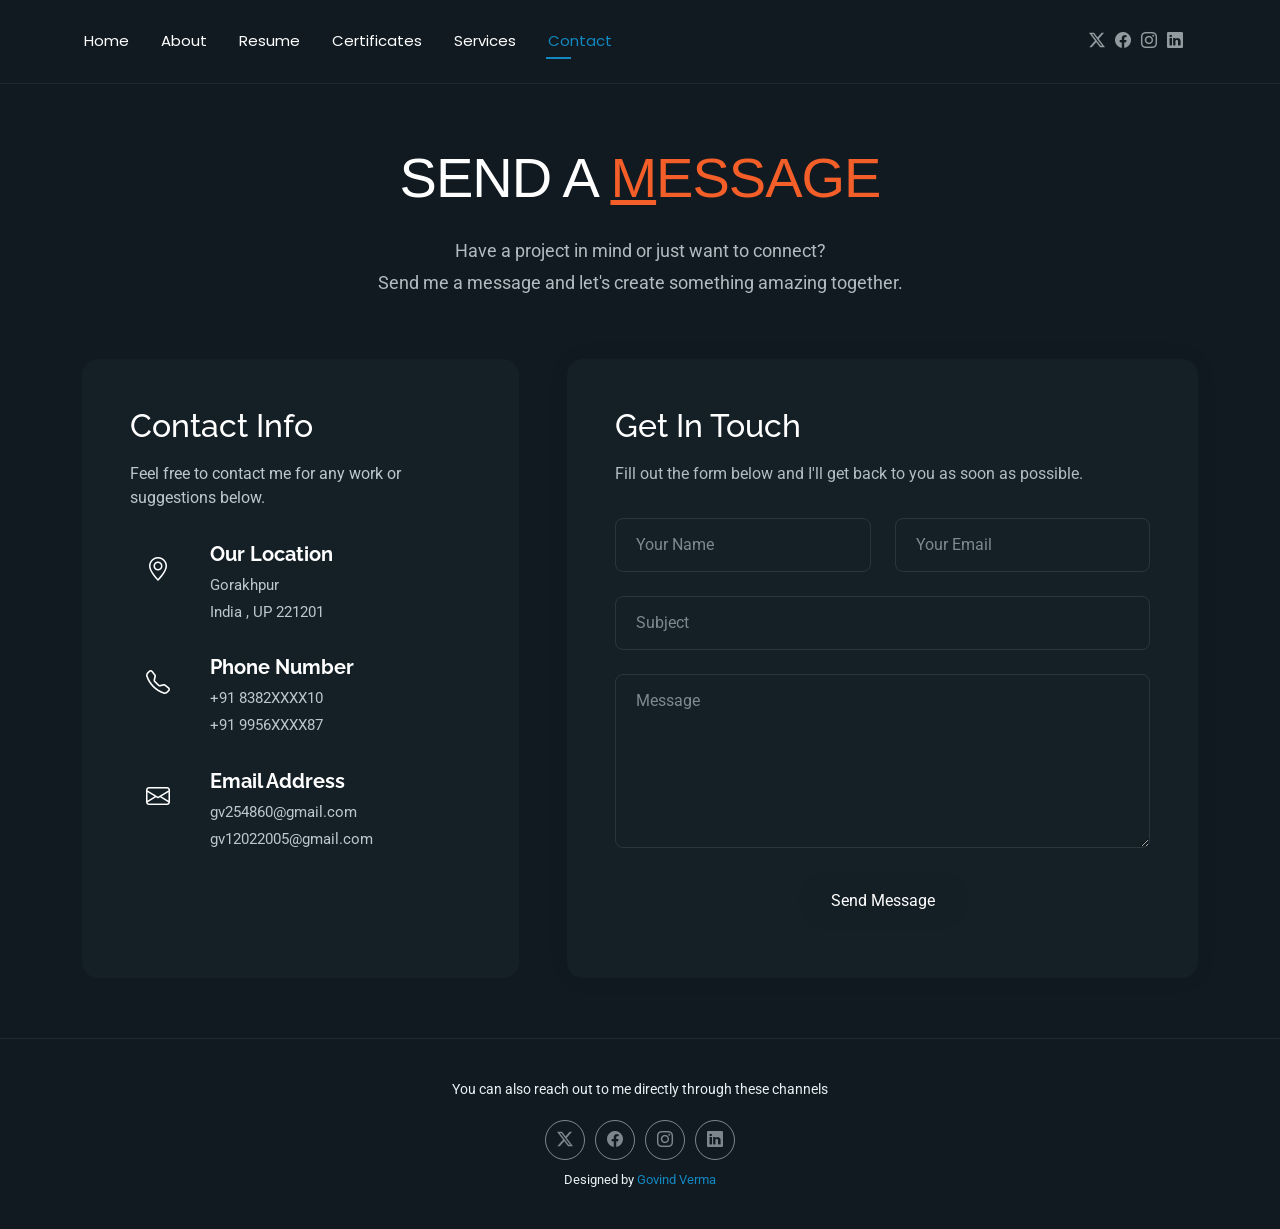
==== commit c3c4a40b: "form edit" ====
--- a/contact.html
+++ b/contact.html
@@ -112,21 +112,39 @@
               <h3>Get In Touch</h3>
               <p>Fill out the form below and I'll get back to you as soon as possible.</p>
 
-             <form name="contact" method="POST" data-netlify="true" action="/success.html">
-
-<input type="hidden" name="form-name" value="contact">
-
-<input type="text" name="name" placeholder="Your Name" required>
-
-<input type="email" name="email" placeholder="Your Email" required>
-
-<input type="text" name="subject" placeholder="Subject">
-
-<textarea name="message" placeholder="Message"></textarea>
-
-<button type="submit">Send Message</button>
-
-</form>
+              
+
+               
+              <form action="" method="POST" class="php-email-form" data-aos="fade-up" data-aos-delay="200" data-netlify="true">
+                 <input type="hidden" name="form-name" value="contact">
+                <div class="row gy-4">
+
+                  <div class="col-md-6">
+                    <input type="text" name="name" class="form-control" placeholder="Your Name" required="">
+                  </div>
+
+                  <div class="col-md-6 ">
+                    <input type="email" class="form-control" name="email" placeholder="Your Email" required="">
+                  </div>
+
+                  <div class="col-12">
+                    <input type="text" class="form-control" name="subject" placeholder="Subject" required="">
+                  </div>
+
+                  <div class="col-12">
+                    <textarea class="form-control" name="message" rows="6" placeholder="Message" required=""></textarea>
+                  </div>
+
+                  <div class="col-12 text-center">
+                    <div class="loading">Loading</div>
+                    <div class="error-message"></div>
+                    <div class="sent-message">Your message has been sent. Thank you!</div>
+
+                    <button type="submit" class="btn">Send Message</button>
+                  </div>
+
+                </div>
+              </form>
             </div>
           </div>
 
